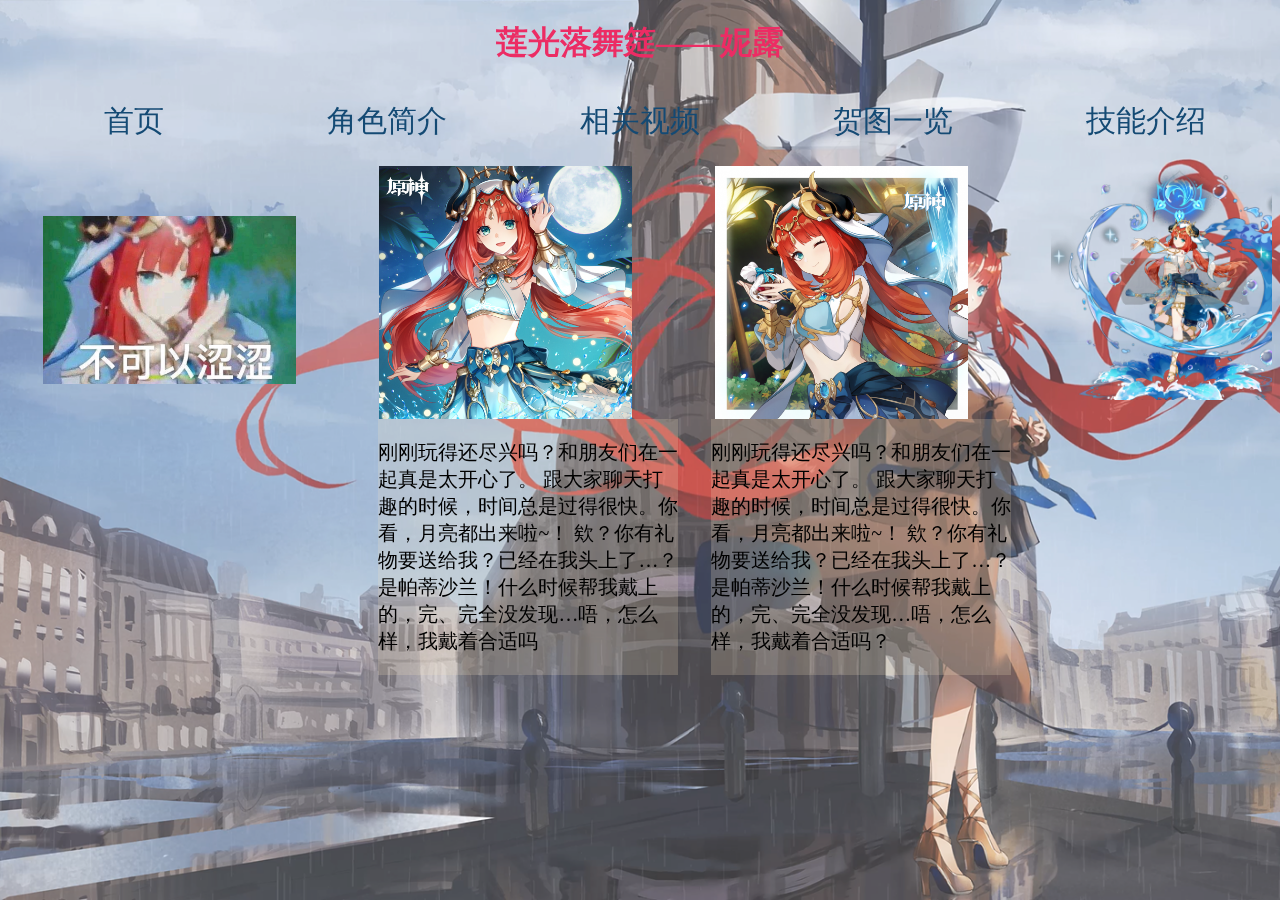
==== web/congratulation.html @ 78f9a416 "网页制作" ====
<!DOCTYPE html>
<html lang="en">
<head>
  <meta charset="UTF-8">
  <meta name="viewport" content="width=device-width, initial-scale=1.0">
  <title>人物介绍</title>
  <link rel="stylesheet" href="congratulation.css">
</head>
<body>
  <header>
    <h1>莲光落舞筵——妮露</h1>
    <div class="navbar">
        <a href="../index.html">首页</a>
        <a href="./introduction.html" >角色简介</a>
        <a href="./video.html" >相关视频</a>
        <a href="./congratulation.html">贺图一览</a>
        <a href="./skill.html">技能介绍</a>
      </div>
  </header>
  <main>
  <div class="container">
    <div class="item">
      <img src="../images/bukyi.png" style="margin-left: 10%;margin-top: 20%;">
      <p></p>
    </div>
    <div class="item">
      <img src="../images/DM_20231123181235_007.png" style="margin-left: 35%;">
      <div class="left-align-1">
      <p>刚刚玩得还尽兴吗？和朋友们在一起真是太开心了。
        跟大家聊天打趣的时候，时间总是过得很快。你看，月亮都出来啦~！
        欸？你有礼物要送给我？已经在我头上了…？
        是帕蒂沙兰！什么时候帮我戴上的，完、完全没发现…唔，怎么样，我戴着合适吗</p>
      </div>
    </div>
    <div class="item">
      <img src="../images/DM_20231123181235_008.png" style="margin-left: 60%;">
      <div class="left-align-2">
      <p>刚刚玩得还尽兴吗？和朋友们在一起真是太开心了。
        跟大家聊天打趣的时候，时间总是过得很快。你看，月亮都出来啦~！
        欸？你有礼物要送给我？已经在我头上了…？
        是帕蒂沙兰！什么时候帮我戴上的，完、完全没发现…唔，怎么样，我戴着合适吗？</p>
      </div>
    </div>
    <div class="item">
      <img src="../images/DM_20231123181235_002.png" style="margin-left: 85%;">
      <p></p>
    </div>
  </div>
  </main>
  <footer>
    <!-- <div class="right">
        <p>华中科技大学计算机系2306——Leo</p>       
    </div> -->
  </footer>
</body>
</html>
---- web/congratulation.css ----
h1 {
    color: rgba(236,44,100,1.0);
    text-align: center;
  }
  
  img {
    max-width: 100%;
    height: auto;
    display: block;
    margin: 0 auto;
  }

  a{
    text-decoration: none;              
  }

  body::before {
    content: '';
    position: fixed;
    top: 0;
    left: 0;
    width: 100%;
    height: 100%;
    background-image: url(../images/rain-nilu.png);
    background-size: cover;
    background-repeat: no-repeat;
    z-index: -1;
    opacity: 0.8; /* 背景图片的透明度 */
  }
  .left-align {
    text-align: left;
    text-justify: inter-word; /* 规定两端对齐 */
    max-width: 300px; /* 规定最大宽度 */
    font-size: 20px;
    font-family: 楷体;
    margin-left: 10%;
  }
  
  .right-align {
    position:absolute;right:5%;
    text-justify: inter-word; /* 规定两端对齐 */
    max-width: 500px; /* 规定最大宽度 */
    font-family: 楷体;
  }
  
  .center-align {
    text-align: center;
    max-width: 500px; /* 规定最大宽度 */
    margin: 0 auto; /* 居中对齐 */
    font-family: 楷体;
  }

  .right{
    position:absolute;bottom:0%; right:5%;
    font-family: 楷体;
    font-size: 30px;
  }

  .navbar {
    overflow: hidden;
    background-color: rgba(red, green, blue, alpha); /* 设置导航栏背景颜色 */
    text-align: center;
  }
  
  .navbar a {
    float: left; /* 设置导航链接横向排列 */
    display: block; /* 将链接显示为块级元素，占据整行 */
    color: rgba(20,74,116,1.0); /* 设置链接文字颜色 */
    font-family: 楷体;
    font-size: 30px;
    text-align: center; /* 设置链接文字居中 */
    padding: 14px 16px; /* 设置链接内边距 */
    text-decoration: none; /* 去除链接下划线 */
  }
  
  .navbar a:hover {
    background-color: #ddd; /* 设置鼠标悬停时的背景颜色 */
    color: rgba(50,47,59,1.0); /* 设置鼠标悬停时的文字颜色 */
  }

  .navbar {
    width: 100%; /* 设置导航栏宽度为100% */
  }
  
  .navbar a {
    width: 20%; /* 设置每个链接的宽度为25%，以平均分配到四个链接 */
    box-sizing: border-box; /* 设置盒模型为边框盒模型，包括内边距和边框在内的宽度不会改变 */
  }

  .icons {
    display: flex;
    justify-content: space-between;
    padding: 0 400px;
    box-sizing: border-box;
    overflow: hidden;
}

.icons_items {
    display: flex;
    flex-direction: column;
    font-size: 20px;
    margin-top: 80px;
    width: 200px;
}

.icons_items_imgs-1 {
    width: 600px;
    margin-bottom: 30px;
}

.icons_items_imgs-2 {
  width: 550px;
  margin-bottom: 30px;
}

.mewnavbar {
  width: 100%; /* 设置导航栏宽度为100% */
}

.mewnavbar a {
  width: 25%; /* 设置每个链接的宽度为25%，以平均分配到四个链接 */
  box-sizing: border-box; /* 设置盒模型为边框盒模型，包括内边距和边框在内的宽度不会改变 */
}

.container {
  width: 100%;
  overflow: hidden;
}

.item {
  width: 20%;
  float: left;
  text-align: center;
  padding: 10px;
}

.item img {
  max-width: 100%;
  height: auto;
}

.left-align-2 {
  color: black;
  position:absolute; left: 54%;
  text-align: left;
  text-justify: inter-word; /* 规定两端对齐 */
  max-width: 300px; /* 规定最大宽度 */
  font-size: 20px;
  font-family: 楷体;
  background-color: rgba(248,232,193,0.2);
  margin-left: 20px;
  margin-right: 20px;
}

.left-align-1 {
  color: black;
  position:absolute; left: 28%;
  text-align: left;
  text-justify: inter-word; /* 规定两端对齐 */
  max-width: 300px; /* 规定最大宽度 */
  font-size: 20px;
  font-family: 楷体;
  background-color: rgba(248,232,193,0.2);
  margin-left: 20px;
  margin-right: 20px;
}
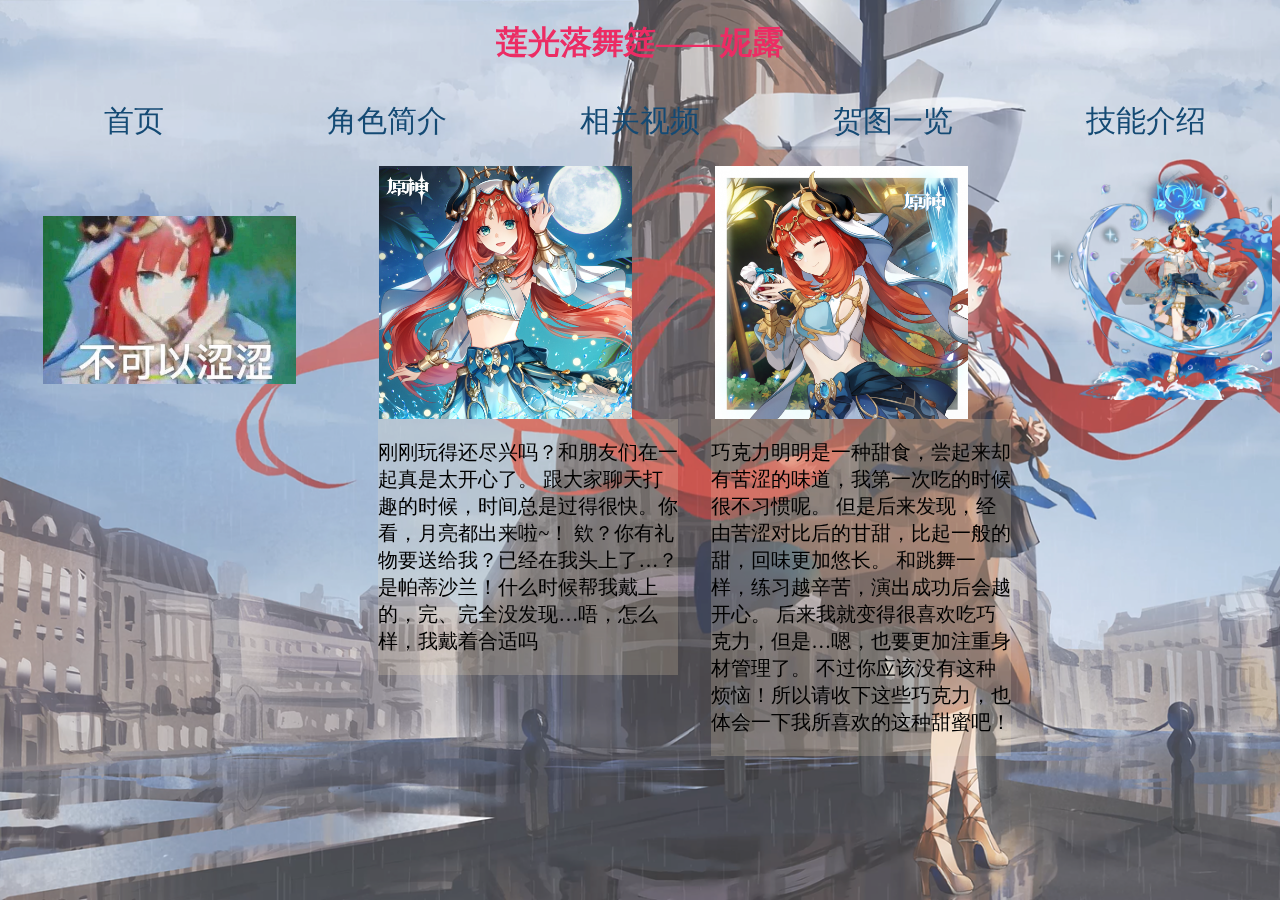
==== commit bd53f3ab: "Update congratulation.html" ====
--- a/web/congratulation.html
+++ b/web/congratulation.html
@@ -35,10 +35,11 @@
     <div class="item">
       <img src="../images/DM_20231123181235_008.png" style="margin-left: 60%;">
       <div class="left-align-2">
-      <p>刚刚玩得还尽兴吗？和朋友们在一起真是太开心了。
-        跟大家聊天打趣的时候，时间总是过得很快。你看，月亮都出来啦~！
-        欸？你有礼物要送给我？已经在我头上了…？
-        是帕蒂沙兰！什么时候帮我戴上的，完、完全没发现…唔，怎么样，我戴着合适吗？</p>
+      <p>巧克力明明是一种甜食，尝起来却有苦涩的味道，我第一次吃的时候很不习惯呢。
+但是后来发现，经由苦涩对比后的甘甜，比起一般的甜，回味更加悠长。
+和跳舞一样，练习越辛苦，演出成功后会越开心。
+后来我就变得很喜欢吃巧克力，但是…嗯，也要更加注重身材管理了。
+不过你应该没有这种烦恼！所以请收下这些巧克力，也体会一下我所喜欢的这种甜蜜吧！</p>
       </div>
     </div>
     <div class="item">
@@ -53,4 +54,4 @@
     </div> -->
   </footer>
 </body>
-</html>+</html>
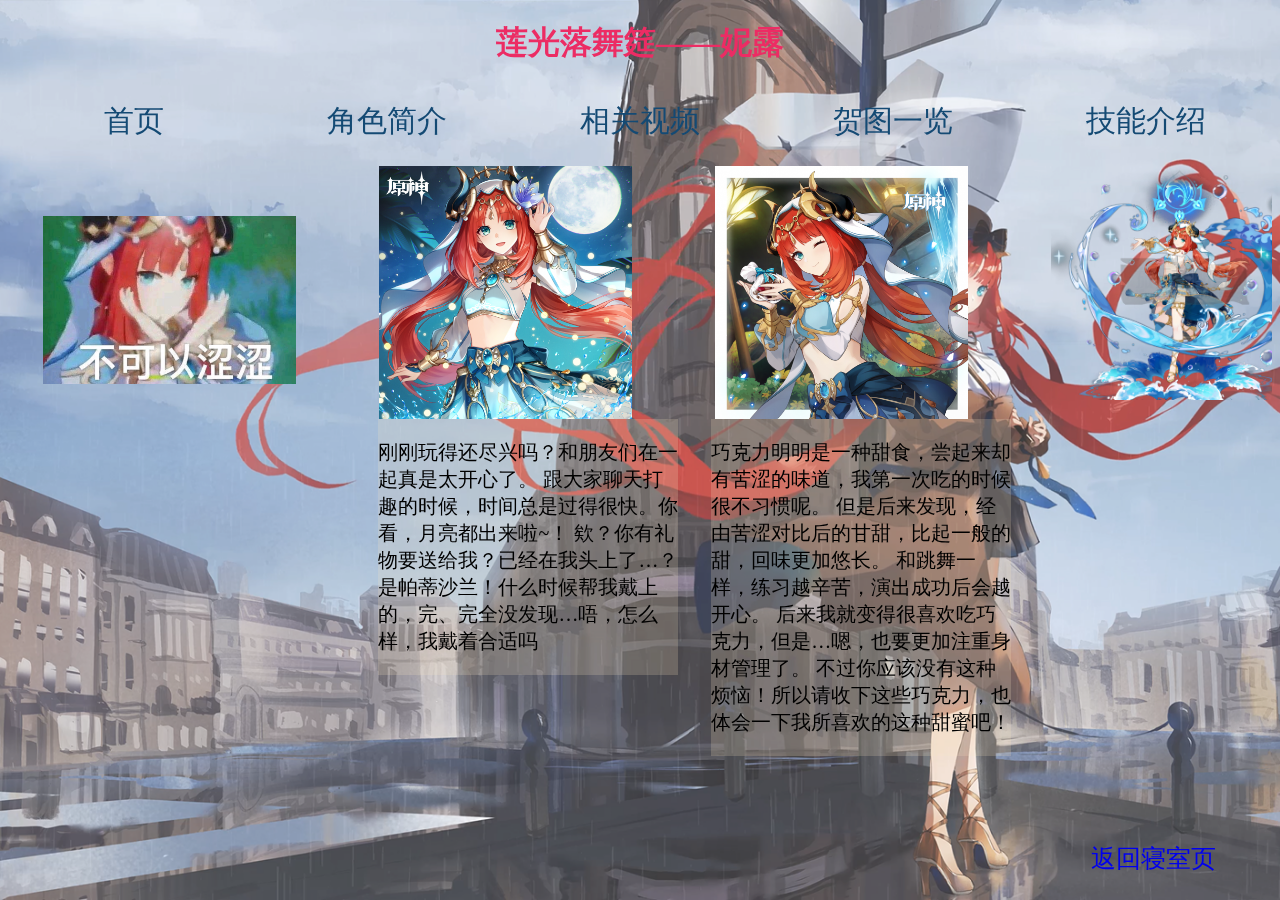
==== commit 9c244fd4: "changes" ====
--- a/web/congratulation.html
+++ b/web/congratulation.html
@@ -49,9 +49,9 @@
   </div>
   </main>
   <footer>
-    <!-- <div class="right">
-        <p>华中科技大学计算机系2306——Leo</p>       
-    </div> -->
+    <div class="rp">
+      <a href="https://leoncare1.github.io/dormitory_525.github.io/"><p>返回寝室页</p></a>      
+  </div>
   </footer>
 </body>
 </html>
--- a/web/congratulation.css
+++ b/web/congratulation.css
@@ -50,10 +50,11 @@
     font-family: 楷体;
   }
 
-  .right{
-    position:absolute;bottom:0%; right:5%;
+  .rp{
+    position:fixed;bottom:0%; right:5%;
     font-family: 楷体;
-    font-size: 30px;
+    font-size: 25px;
+    color: rgba(236,138,164,1.0);
   }
 
   .navbar {
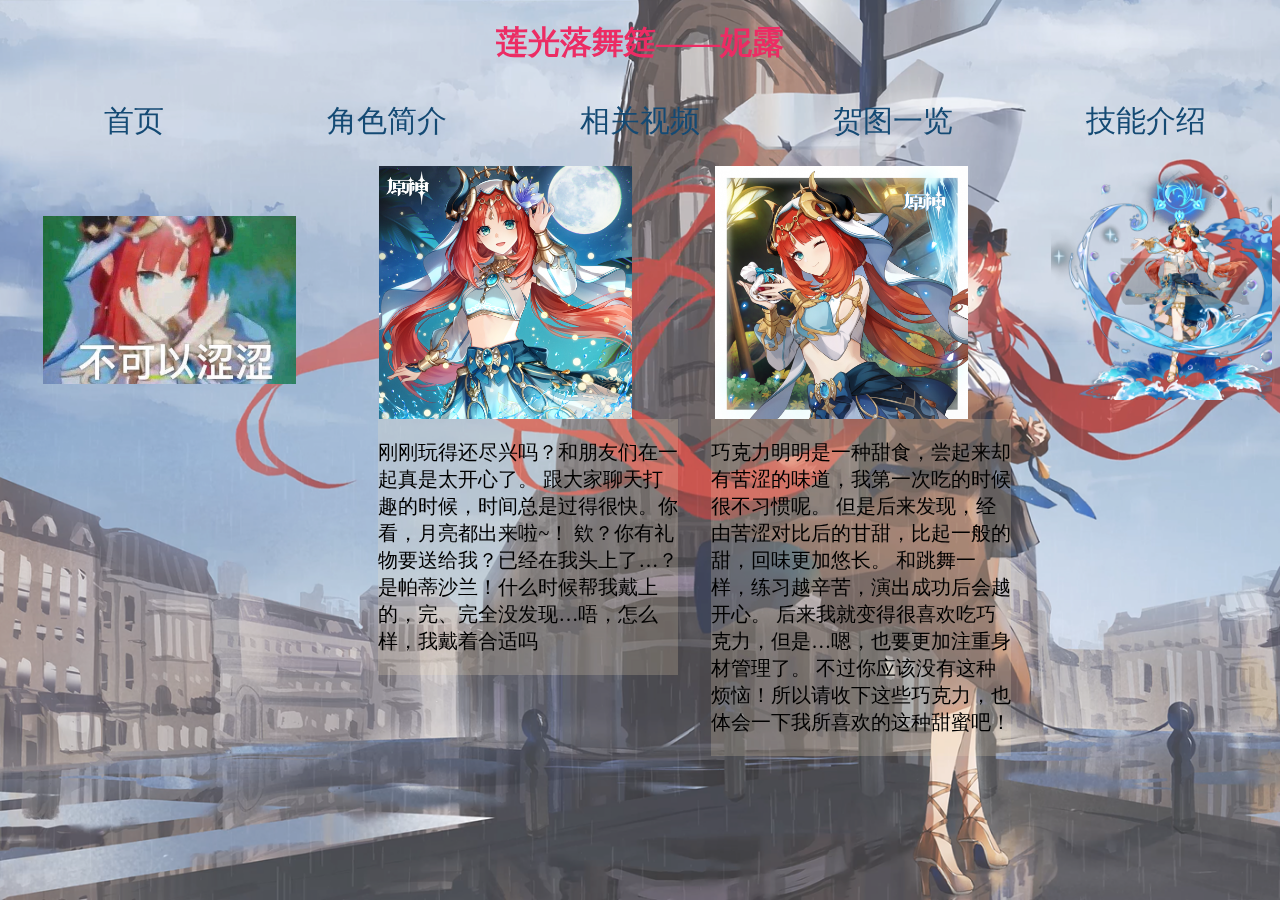
==== commit 2d2d2f3b: "c" ====
--- a/web/congratulation.html
+++ b/web/congratulation.html
@@ -8,7 +8,7 @@
 </head>
 <body>
   <header>
-    <h1>莲光落舞筵——妮露</h1>
+    <a href="https://leoncare1.github.io/dormitory_525.github.io/"><h1>莲光落舞筵——妮露</h1></a>
     <div class="navbar">
         <a href="../index.html">首页</a>
         <a href="./introduction.html" >角色简介</a>
@@ -49,9 +49,9 @@
   </div>
   </main>
   <footer>
-    <div class="rp">
+    <!-- <div class="rp">
       <a href="https://leoncare1.github.io/dormitory_525.github.io/"><p>返回寝室页</p></a>      
-  </div>
+  </div> -->
   </footer>
 </body>
 </html>
